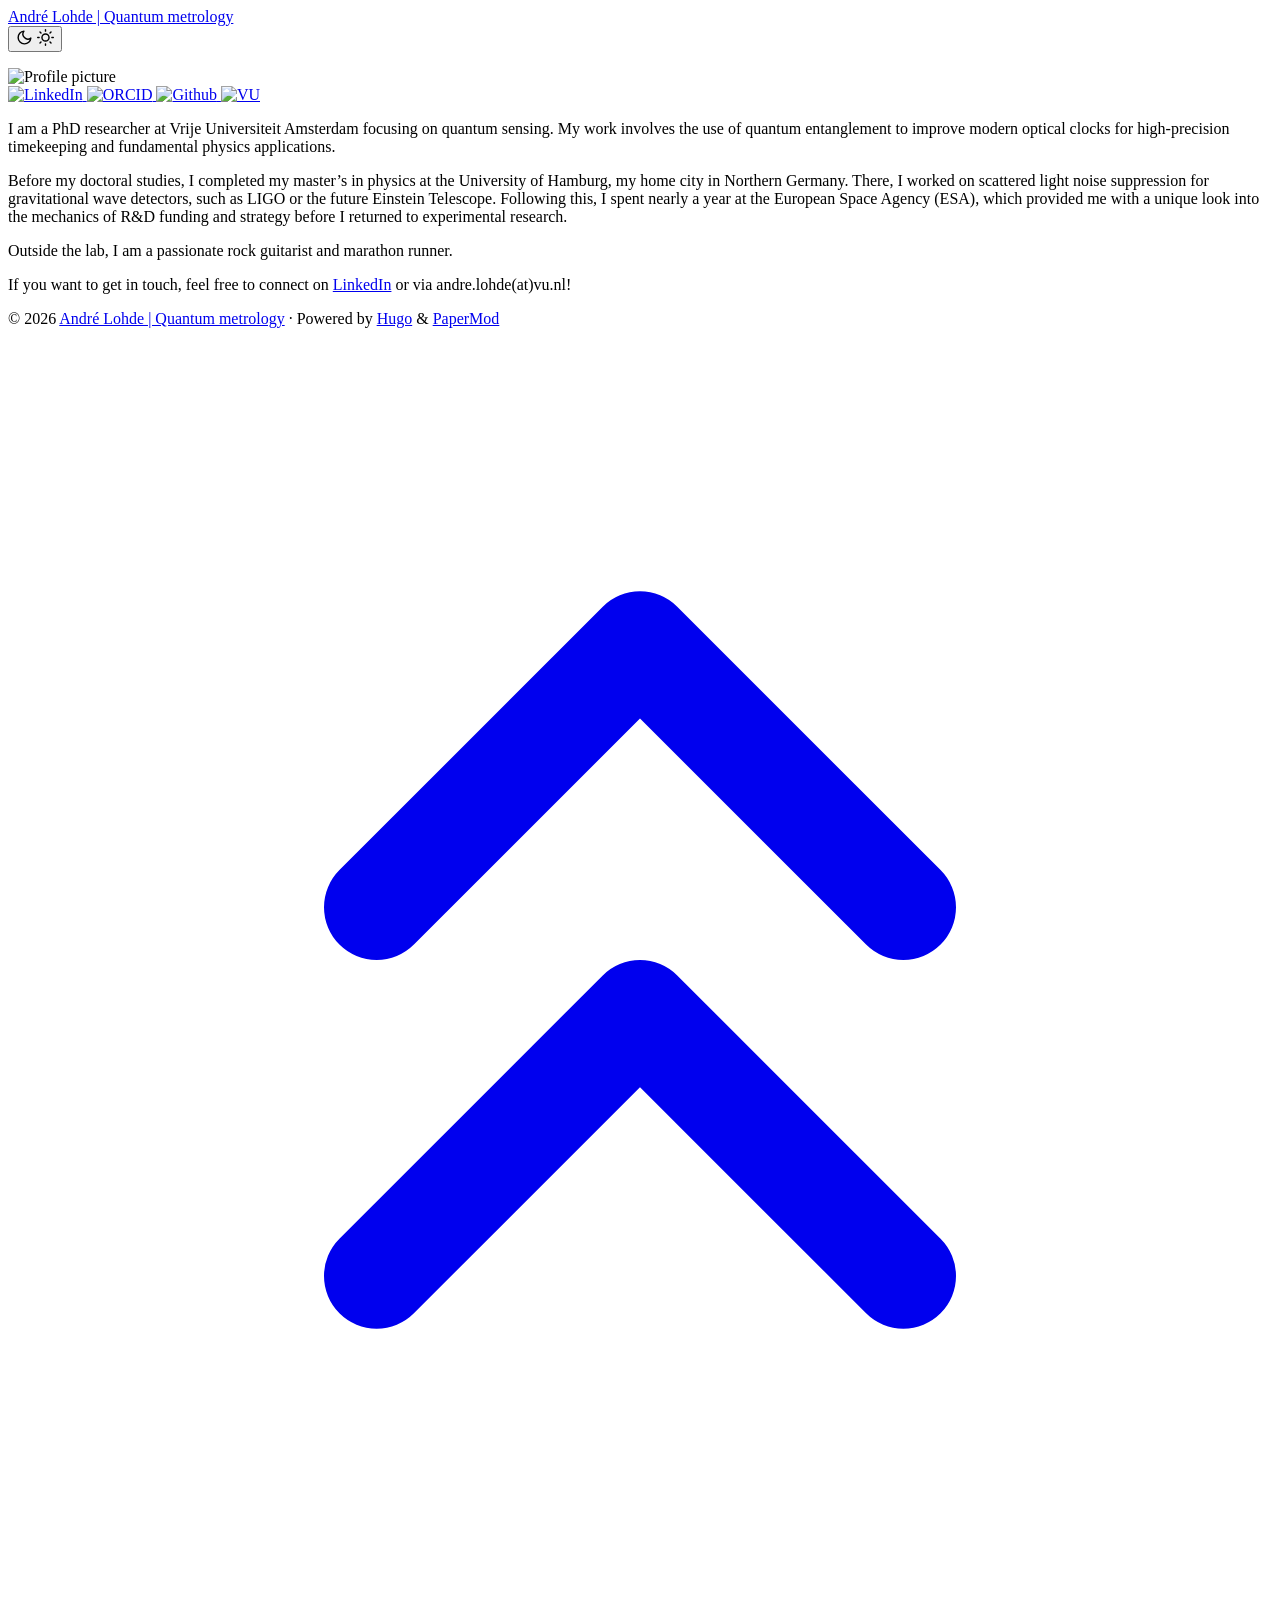
==== public/index.html @ 6d044e26 "css adaptation and removing the page header" ====
<!DOCTYPE html>
<html lang="en" dir="auto" data-theme="light">

<head>
	<meta name="generator" content="Hugo 0.160.1"><script src="/livereload.js?mindelay=10&amp;v=2&amp;port=1313&amp;path=livereload" data-no-instant defer></script><meta charset="utf-8">
<meta http-equiv="X-UA-Compatible" content="IE=edge">
<meta name="viewport" content="width=device-width, initial-scale=1, shrink-to-fit=no">
<meta name="robots" content="noindex, nofollow">
<title>André Lohde | Quantum metrology</title>

<meta name="description" content="">
<meta name="author" content="">
<link rel="canonical" href="http://localhost:1313/">
<link crossorigin="anonymous" href="/assets/css/stylesheet.5f1927f2e87c4465f36a64386f4fc5c2fed14c5391a9d218d0b1392151560584.css" integrity="sha256-Xxkn8uh8RGXzamQ4b0/Fwv7RTFORqdIY0LE5IVFWBYQ=" rel="preload stylesheet" as="style">
<link rel="icon" href="http://localhost:1313/favicon.ico">
<link rel="icon" type="image/png" sizes="16x16" href="http://localhost:1313/favicon-16x16.png">
<link rel="icon" type="image/png" sizes="32x32" href="http://localhost:1313/favicon-32x32.png">
<link rel="apple-touch-icon" href="http://localhost:1313/apple-touch-icon.png">
<link rel="mask-icon" href="http://localhost:1313/safari-pinned-tab.svg">
<meta name="theme-color" content="#2e2e33">
<meta name="msapplication-TileColor" content="#2e2e33">
<link rel="alternate" type="application/rss+xml" href="http://localhost:1313/index.xml" title="rss">
<link rel="alternate" hreflang="en" href="http://localhost:1313/">
<noscript>
    <style>
        #theme-toggle,
        .top-link {
            display: none;
        }

    </style>
</noscript>
<script>
    if (localStorage.getItem("pref-theme") === "dark") {
        document.querySelector("html").dataset.theme = 'dark';
    }

</script>
</head>
<body class="list" id="top">
    <header class="header">
    <nav class="header-nav">
        <div class="logo">
            <a href="http://localhost:1313/" accesskey="h" title="André Lohde | Quantum metrology (Alt + H)">André Lohde | Quantum metrology</a>
            <div class="logo-switches">
                <button id="theme-toggle" class="theme-toggle" accesskey="t" title="(Alt + T)" aria-label="Toggle theme">
                    <svg class="moon" xmlns="http://www.w3.org/2000/svg" width="17" height="17" viewBox="0 0 24 24"
                        fill="none" stroke="currentColor" stroke-width="2" stroke-linecap="round"
                        stroke-linejoin="round">
                        <path d="M21 12.79A9 9 0 1 1 11.21 3 7 7 0 0 0 21 12.79z"></path>
                    </svg>
                    <svg class="sun" xmlns="http://www.w3.org/2000/svg" width="17" height="17" viewBox="0 0 24 24"
                        fill="none" stroke="currentColor" stroke-width="2" stroke-linecap="round"
                        stroke-linejoin="round">
                        <circle cx="12" cy="12" r="5"></circle>
                        <line x1="12" y1="1" x2="12" y2="3"></line>
                        <line x1="12" y1="21" x2="12" y2="23"></line>
                        <line x1="4.22" y1="4.22" x2="5.64" y2="5.64"></line>
                        <line x1="18.36" y1="18.36" x2="19.78" y2="19.78"></line>
                        <line x1="1" y1="12" x2="3" y2="12"></line>
                        <line x1="21" y1="12" x2="23" y2="12"></line>
                        <line x1="4.22" y1="19.78" x2="5.64" y2="18.36"></line>
                        <line x1="18.36" y1="5.64" x2="19.78" y2="4.22"></line>
                    </svg>
                </button>
            </div>
        </div>
        <ul id="menu" class="menu">
        </ul>
    </nav>
</header>
<main class="main"> 
<div class="post-content md-content"><div class="profile-pic"><img src="/img/andre.png" alt="Profile picture"></div>
<div class="link-banner">
    <a href="https://www.linkedin.com/in/andrelohde/">
        <img class="tiny-logo" src="/img/linkedin.png" alt="LinkedIn" >
    </a>
    <a href="https://orcid.org/0000-0002-7471-6533">
        <img class="tiny-logo" src="/img/orcid.svg" alt="ORCID">
    </a>
    <a href="https://github.com/andrelohde/">
        <img class="tiny-logo" src="/img/github.svg" alt="Github">
    </a>
    <a href="https://research.vu.nl/en/persons/andr%C3%A9-lohde/">
        <img class="tiny-logo" src="/img/vu.svg" alt="VU">
    </a>
</div>
<p>I am a PhD researcher at Vrije Universiteit Amsterdam focusing on quantum sensing. My work involves the use of quantum entanglement to improve modern optical clocks for high-precision timekeeping and fundamental physics applications.</p>
<p>Before my doctoral studies, I completed my master&rsquo;s in physics at the University of Hamburg, my home city in Northern Germany. There, I worked on scattered light noise suppression for gravitational wave detectors, such as LIGO or the future Einstein Telescope. Following this, I spent nearly a year at the European Space Agency (ESA), which provided me with a unique look into the mechanics of R&amp;D funding and strategy before I returned to experimental research.</p>
<p>Outside the lab, I am a passionate rock guitarist and marathon runner.</p>
<p>If you want to get in touch, feel free to connect on <a href="https://www.linkedin.com/in/andrelohde/">LinkedIn</a> or via andre.lohde(at)vu.nl!</p>


</div>
    </main>
    
<footer class="footer">
        <span>&copy; 2026 <a href="http://localhost:1313/">André Lohde | Quantum metrology</a></span> · 

    
    
    <span>
        Powered by
        <a href="https://gohugo.io/?utm_source=papermod" rel="noopener" target="_blank">Hugo</a> &
        <a href="https://github.com/adityatelange/hugo-PaperMod/" rel="noopener" target="_blank">PaperMod</a>
    </span>
</footer>
<a href="#top" id="top-link" class="top-link hidden" aria-label="go to top" title="Go to Top (Alt + G)" accesskey="g">
    <svg xmlns="http://www.w3.org/2000/svg" viewBox="0 0 24 24" fill="none" stroke="currentColor" stroke-width="2"
        stroke-linecap="round" stroke-linejoin="round" class="feather feather-chevrons-up">
        <polyline points="17 11 12 6 7 11"></polyline>
        <polyline points="17 18 12 13 7 18"></polyline>
    </svg>
</a>

<script>
    let menu = document.getElementById('menu');
    if (menu) {
        
        const scrollPosition = localStorage.getItem("menu-scroll-position");
        if (scrollPosition) {
            menu.scrollLeft = parseInt(scrollPosition, 10);
        }
        
        menu.onscroll = function () {
            localStorage.setItem("menu-scroll-position", menu.scrollLeft);
        }
    }

    document.querySelectorAll('a[href^="#"]').forEach(anchor => {
        anchor.addEventListener("click", function (e) {
            e.preventDefault();
            var id = this.getAttribute("href").substr(1);
            if (!window.matchMedia('(prefers-reduced-motion: reduce)').matches) {
                document.querySelector(`[id='${decodeURIComponent(id)}']`).scrollIntoView({
                    behavior: "smooth"
                });
            } else {
                document.querySelector(`[id='${decodeURIComponent(id)}']`).scrollIntoView();
            }
            if (id === "top") {
                history.replaceState(null, null, " ");
            } else {
                history.pushState(null, null, `#${id}`);
            }
        });
    });

</script>
<script>
    var toplink = document.getElementById("top-link");
    window.onscroll = function () {
        const scrollThreshold = window.innerHeight;
        if (document.body.scrollTop > scrollThreshold || document.documentElement.scrollTop > scrollThreshold) {
            toplink.classList.remove("hidden");
        } else {
            toplink.classList.add("hidden");
        }
    };

</script>
<script>
    document.getElementById("theme-toggle").addEventListener("click", () => {
        const html = document.querySelector("html");
        if (html.dataset.theme === "dark") {
            html.dataset.theme = 'light';
            localStorage.setItem("pref-theme", 'light');
        } else {
            html.dataset.theme = 'dark';
            localStorage.setItem("pref-theme", 'dark');
        }
    })

</script>
</body>

</html>
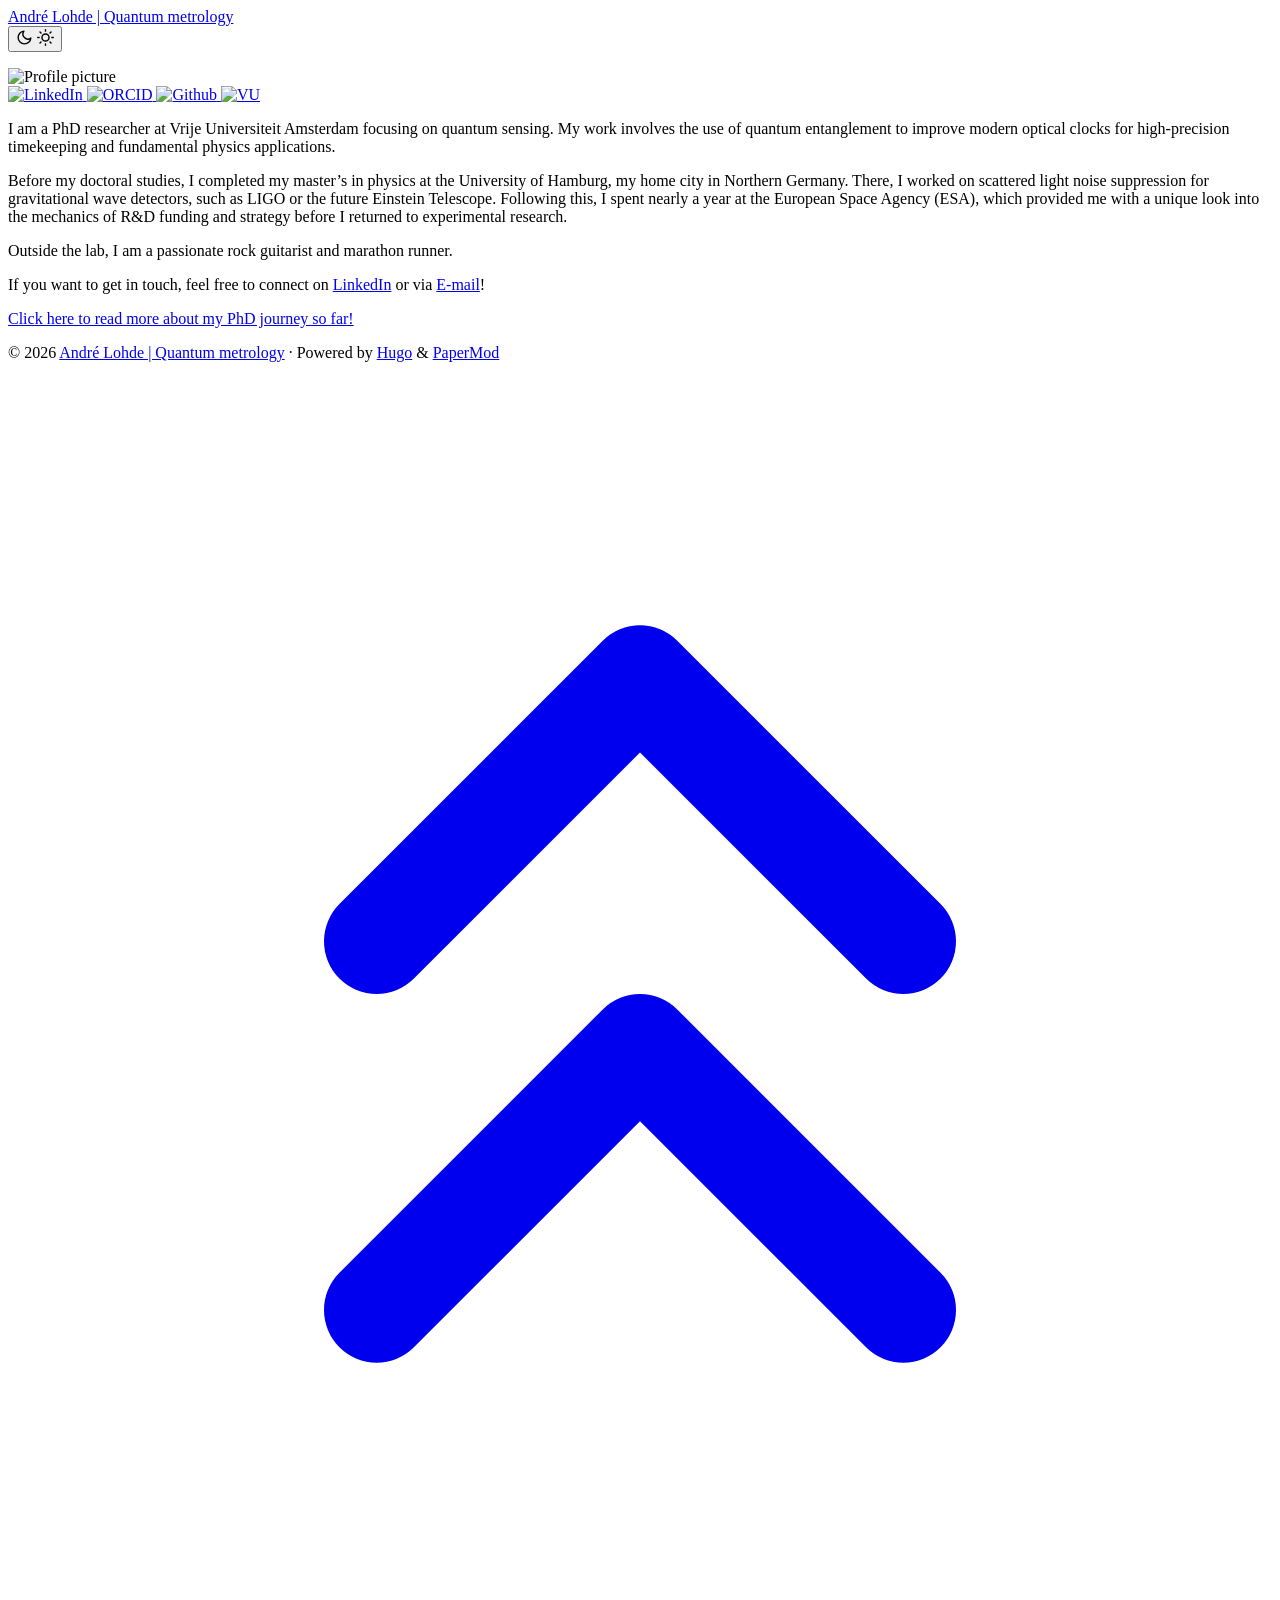
==== commit 5fb3b6ca: "modifying the page!" ====
--- a/public/index.html
+++ b/public/index.html
@@ -11,7 +11,7 @@
 <meta name="description" content="">
 <meta name="author" content="">
 <link rel="canonical" href="http://localhost:1313/">
-<link crossorigin="anonymous" href="/assets/css/stylesheet.5f1927f2e87c4465f36a64386f4fc5c2fed14c5391a9d218d0b1392151560584.css" integrity="sha256-Xxkn8uh8RGXzamQ4b0/Fwv7RTFORqdIY0LE5IVFWBYQ=" rel="preload stylesheet" as="style">
+<link crossorigin="anonymous" href="/assets/css/stylesheet.30b461a536b0494ff1136ab00aac7ab7b143e8c27b43a0e7bc3b6ffcbe99048d.css" integrity="sha256-MLRhpTawSU/xE2qwCqx6t7FD6MJ7Q6DnvDtv/L6ZBI0=" rel="preload stylesheet" as="style">
 <link rel="icon" href="http://localhost:1313/favicon.ico">
 <link rel="icon" type="image/png" sizes="16x16" href="http://localhost:1313/favicon-16x16.png">
 <link rel="icon" type="image/png" sizes="32x32" href="http://localhost:1313/favicon-32x32.png">
@@ -70,7 +70,9 @@
     </nav>
 </header>
 <main class="main"> 
-<div class="post-content md-content"><div class="profile-pic"><img src="/img/andre.png" alt="Profile picture"></div>
+<div class="post-content md-content"><div class="profile-pic">
+    <img src="/img/lohde2.jpg" alt="Profile picture">
+</div>
 <div class="link-banner">
     <a href="https://www.linkedin.com/in/andrelohde/">
         <img class="tiny-logo" src="/img/linkedin.png" alt="LinkedIn" >
@@ -88,7 +90,8 @@
 <p>I am a PhD researcher at Vrije Universiteit Amsterdam focusing on quantum sensing. My work involves the use of quantum entanglement to improve modern optical clocks for high-precision timekeeping and fundamental physics applications.</p>
 <p>Before my doctoral studies, I completed my master&rsquo;s in physics at the University of Hamburg, my home city in Northern Germany. There, I worked on scattered light noise suppression for gravitational wave detectors, such as LIGO or the future Einstein Telescope. Following this, I spent nearly a year at the European Space Agency (ESA), which provided me with a unique look into the mechanics of R&amp;D funding and strategy before I returned to experimental research.</p>
 <p>Outside the lab, I am a passionate rock guitarist and marathon runner.</p>
-<p>If you want to get in touch, feel free to connect on <a href="https://www.linkedin.com/in/andrelohde/">LinkedIn</a> or via andre.lohde(at)vu.nl!</p>
+<p>If you want to get in touch, feel free to connect on <a href="https://www.linkedin.com/in/andrelohde/">LinkedIn</a> or via <a href="mailto:a.lohde@vu.nl">E-mail</a>!</p>
+<p><a href="/blog/hello-world">Click here to read more about my PhD journey so far!</a></p>
 
 
 </div>
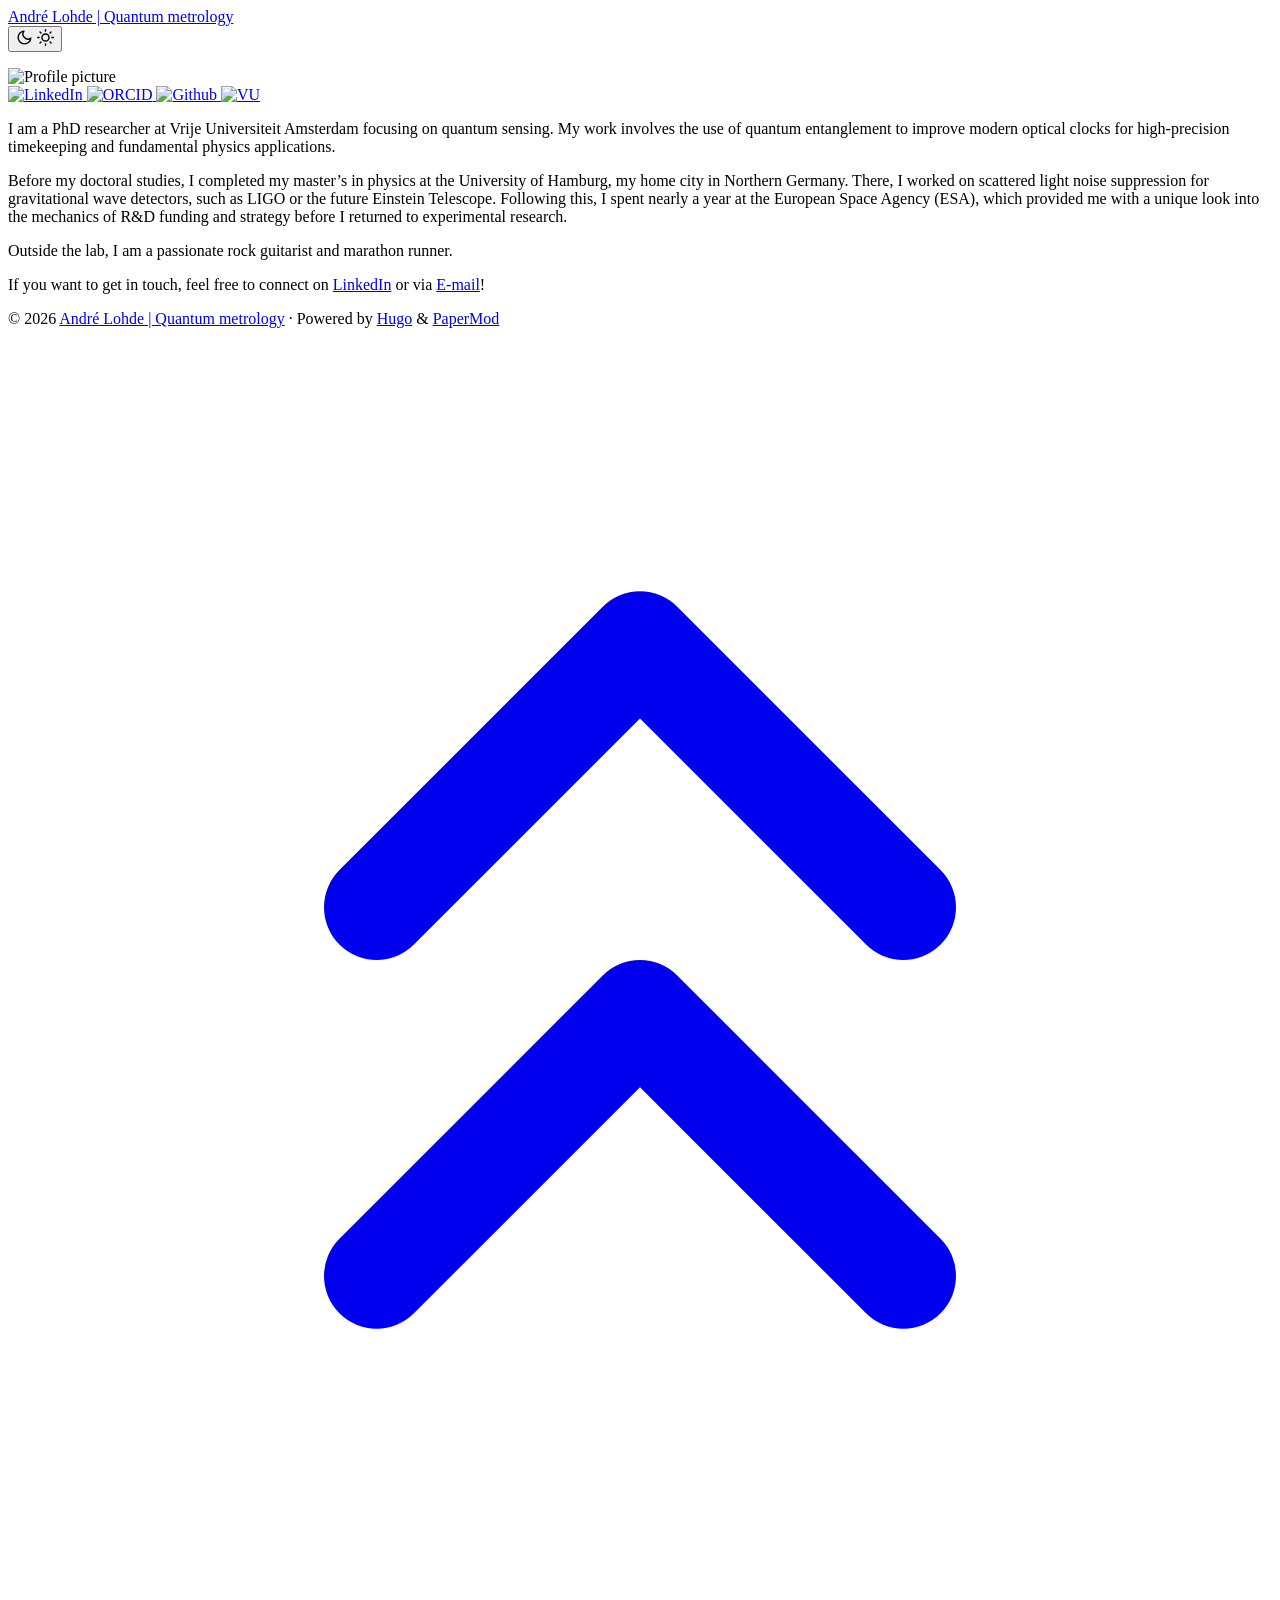
==== commit 52dc2b96: "removing link to unfinished post" ====
--- a/public/index.html
+++ b/public/index.html
@@ -11,7 +11,7 @@
 <meta name="description" content="">
 <meta name="author" content="">
 <link rel="canonical" href="http://localhost:1313/">
-<link crossorigin="anonymous" href="/assets/css/stylesheet.30b461a536b0494ff1136ab00aac7ab7b143e8c27b43a0e7bc3b6ffcbe99048d.css" integrity="sha256-MLRhpTawSU/xE2qwCqx6t7FD6MJ7Q6DnvDtv/L6ZBI0=" rel="preload stylesheet" as="style">
+<link crossorigin="anonymous" href="/assets/css/stylesheet.568301c851b2768c88853de4dff9754c7aa83510f7ecdd8efb6a351b24f93ce0.css" integrity="sha256-VoMByFGydoyIhT3k3/l1THqoNRD37N2O&#43;2o1GyT5POA=" rel="preload stylesheet" as="style">
 <link rel="icon" href="http://localhost:1313/favicon.ico">
 <link rel="icon" type="image/png" sizes="16x16" href="http://localhost:1313/favicon-16x16.png">
 <link rel="icon" type="image/png" sizes="32x32" href="http://localhost:1313/favicon-32x32.png">
@@ -91,7 +91,6 @@
 <p>Before my doctoral studies, I completed my master&rsquo;s in physics at the University of Hamburg, my home city in Northern Germany. There, I worked on scattered light noise suppression for gravitational wave detectors, such as LIGO or the future Einstein Telescope. Following this, I spent nearly a year at the European Space Agency (ESA), which provided me with a unique look into the mechanics of R&amp;D funding and strategy before I returned to experimental research.</p>
 <p>Outside the lab, I am a passionate rock guitarist and marathon runner.</p>
 <p>If you want to get in touch, feel free to connect on <a href="https://www.linkedin.com/in/andrelohde/">LinkedIn</a> or via <a href="mailto:a.lohde@vu.nl">E-mail</a>!</p>
-<p><a href="/blog/hello-world">Click here to read more about my PhD journey so far!</a></p>
 
 
 </div>
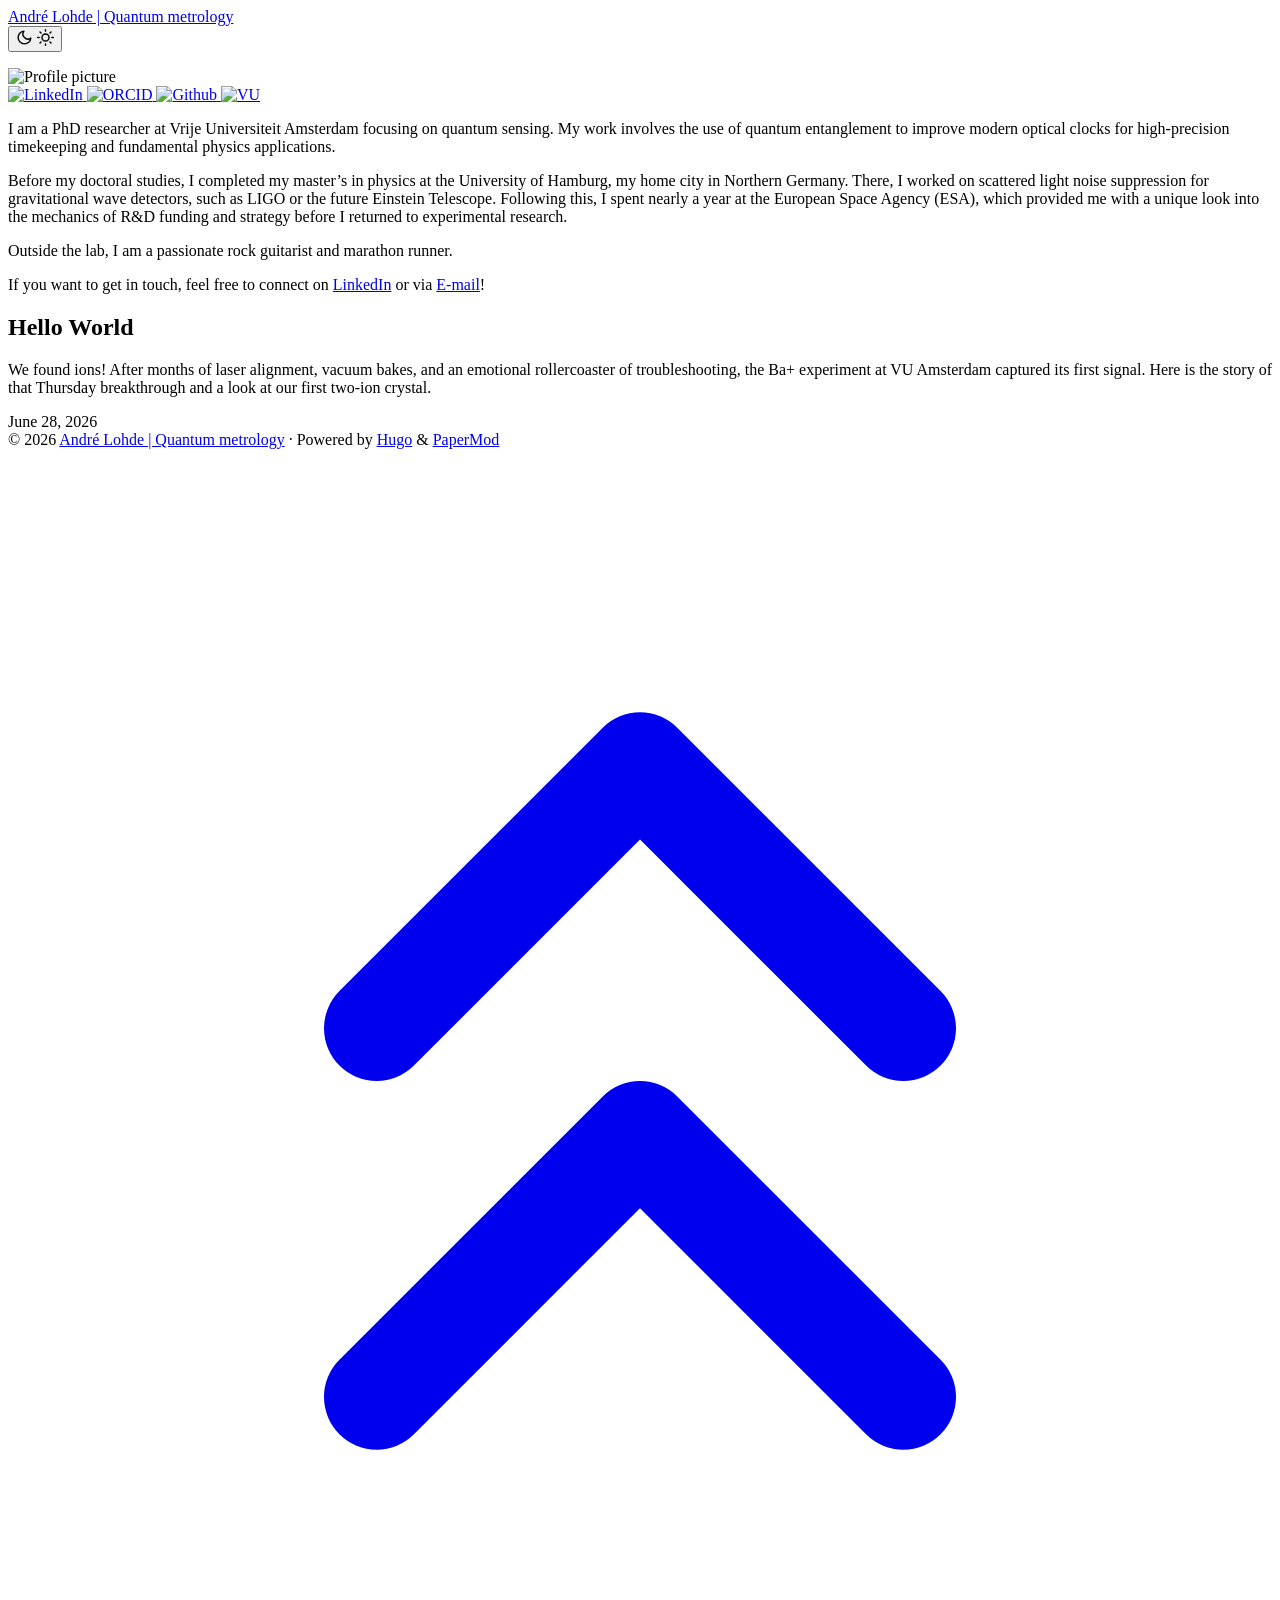
==== commit ec330d7d: "First blog post" ====
--- a/public/index.html
+++ b/public/index.html
@@ -94,6 +94,20 @@
 
 
 </div>
+
+<article class="first-entry"> 
+  <header class="entry-header">
+    <h2 class="entry-hint-parent">Hello World
+    </h2>
+  </header>
+  <div class="entry-content">
+    <p>We found ions! After months of laser alignment, vacuum bakes, and an emotional rollercoaster of troubleshooting, the Ba&#43; experiment at VU Amsterdam captured its first signal. Here is the story of that Thursday breakthrough and a look at our first two-ion crystal.</p>
+  </div>
+  <footer class="entry-footer">
+
+<span title='2026-06-28 21:15:19 +0200 CEST'>June 28, 2026</span></footer>
+  <a class="entry-link" aria-label="post link to Hello World" href="http://localhost:1313/blog/hello-world/"></a>
+</article>
     </main>
     
 <footer class="footer">
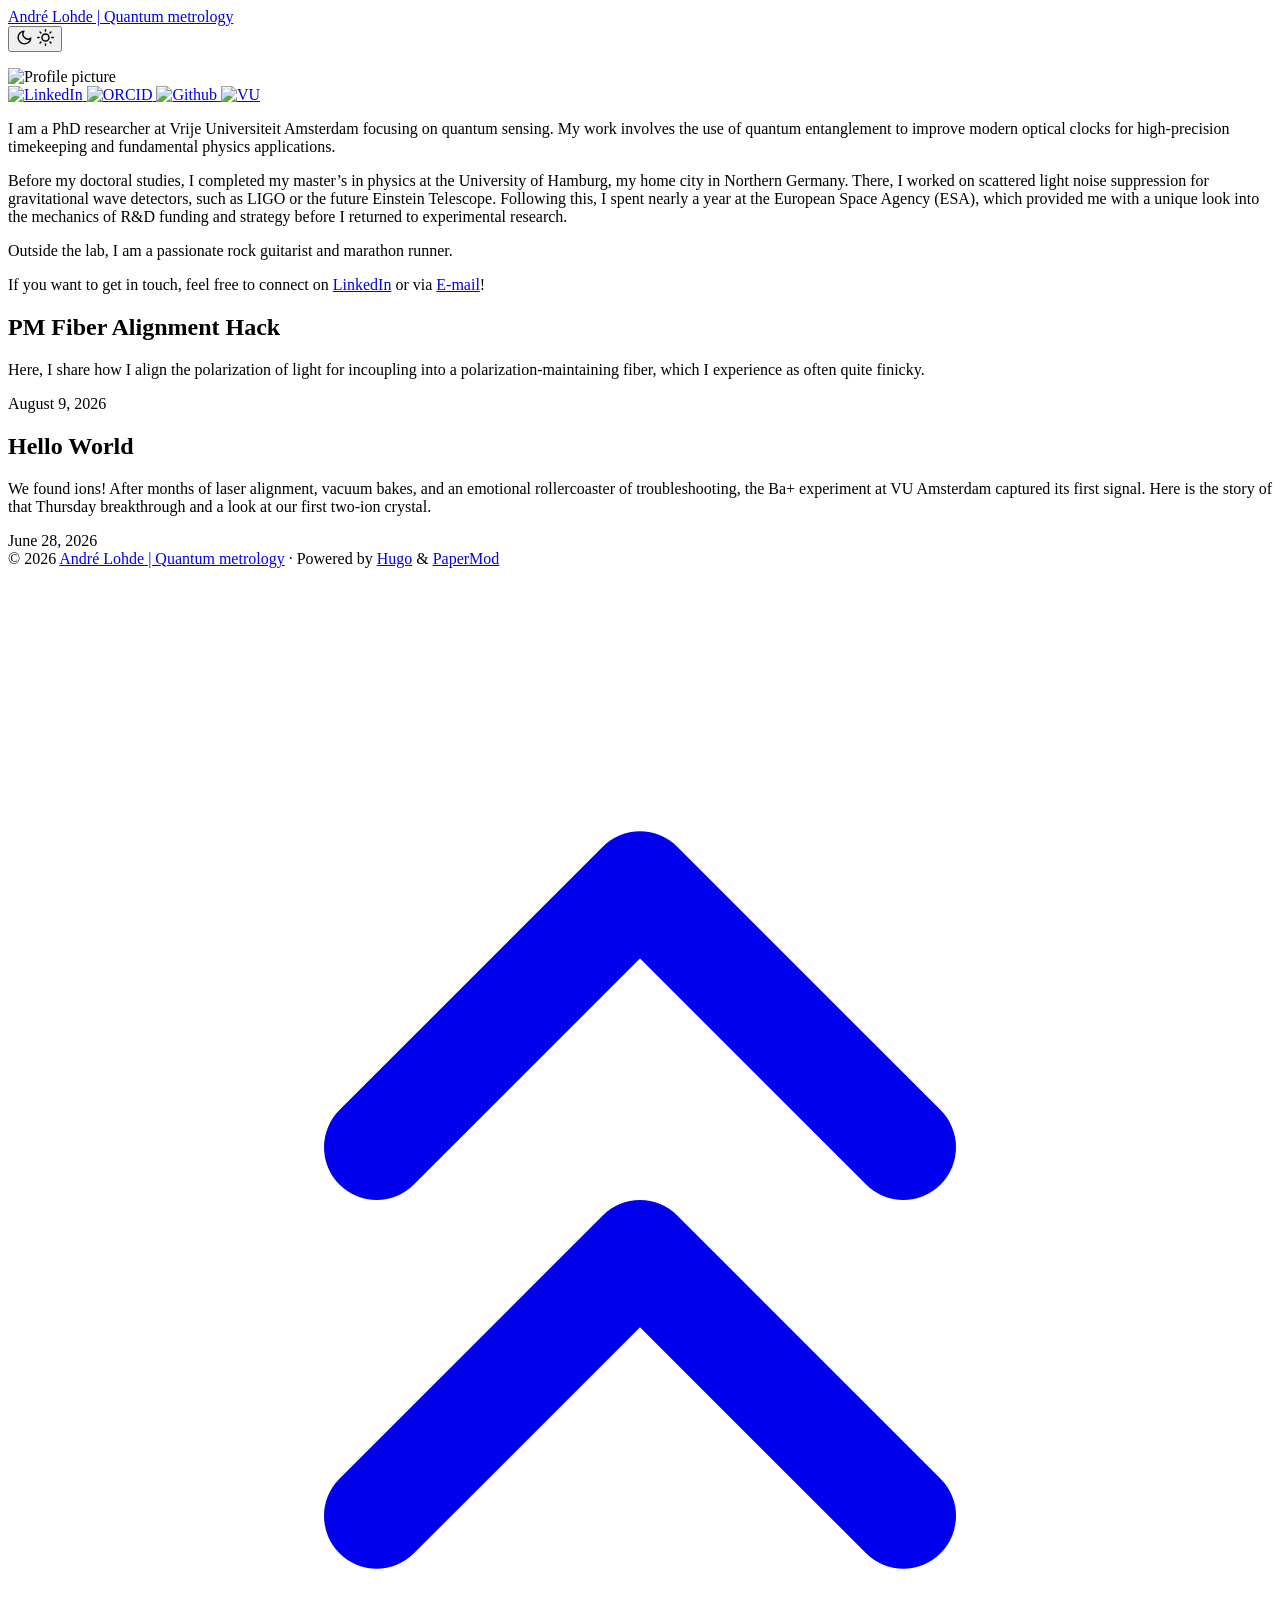
==== commit 0bfcdc10: "New blog post!" ====
--- a/public/index.html
+++ b/public/index.html
@@ -36,6 +36,16 @@
     }
 
 </script>
+  <script id="MathJax-script" async src="https://cdn.jsdelivr.net/npm/mathjax@3/es5/tex-chtml.js"></script>
+<script>
+  MathJax = {
+    tex: {
+      displayMath: [['\\[', '\\]'], ['$$', '$$']],  
+      inlineMath: [['\\(', '\\)'], ['$', '$']]      
+    }
+  };
+</script>
+
 </head>
 <body class="list" id="top">
     <header class="header">
@@ -97,6 +107,20 @@
 
 <article class="first-entry"> 
   <header class="entry-header">
+    <h2 class="entry-hint-parent">PM Fiber Alignment Hack
+    </h2>
+  </header>
+  <div class="entry-content">
+    <p>Here, I share how I align the polarization of light for incoupling into a polarization-maintaining fiber, which I experience as often quite finicky.</p>
+  </div>
+  <footer class="entry-footer">
+
+<span title='2026-08-09 21:07:53 +0200 CEST'>August 9, 2026</span></footer>
+  <a class="entry-link" aria-label="post link to PM Fiber Alignment Hack" href="http://localhost:1313/blog/pm-fiber-alignment-hack/"></a>
+</article>
+
+<article class="post-entry"> 
+  <header class="entry-header">
     <h2 class="entry-hint-parent">Hello World
     </h2>
   </header>
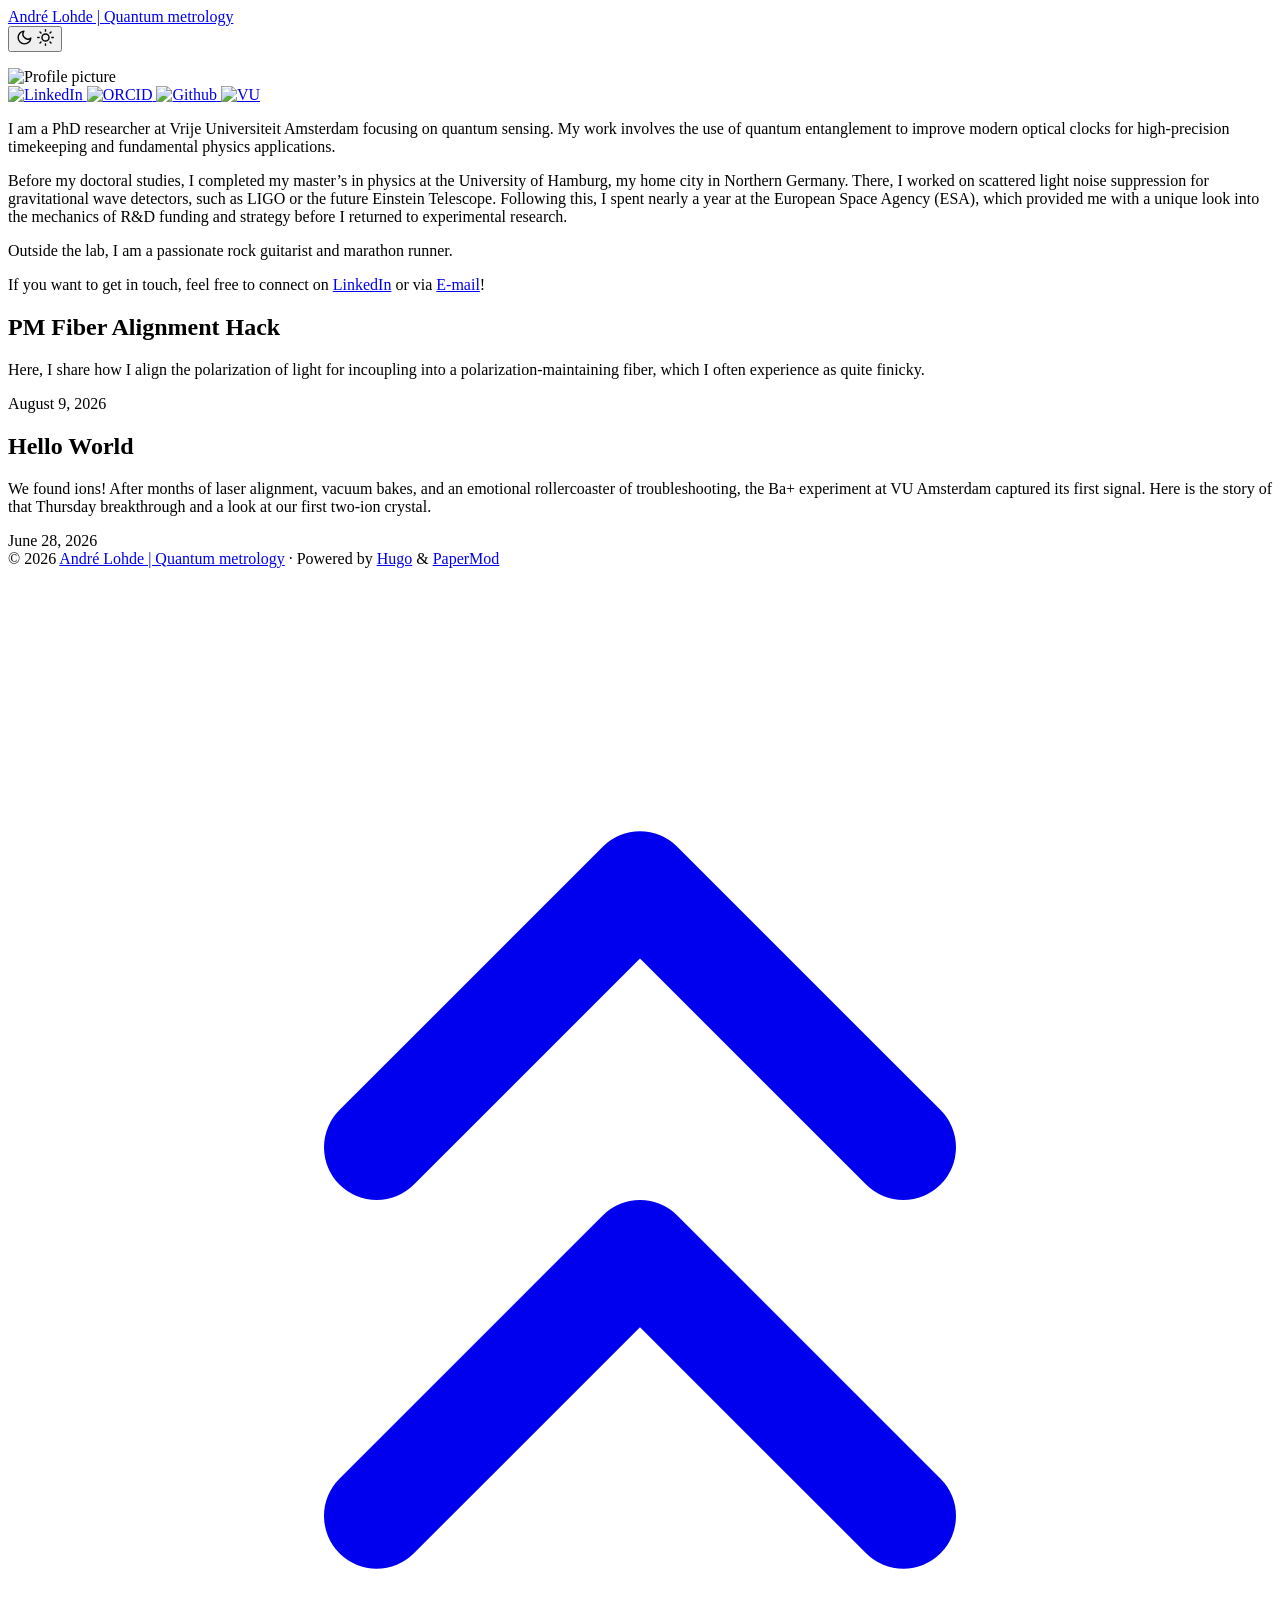
==== commit e59bafa7: "removed lines from .yaml in hope of fixing the build" ====
--- a/public/index.html
+++ b/public/index.html
@@ -111,7 +111,7 @@
     </h2>
   </header>
   <div class="entry-content">
-    <p>Here, I share how I align the polarization of light for incoupling into a polarization-maintaining fiber, which I experience as often quite finicky.</p>
+    <p>Here, I share how I align the polarization of light for incoupling into a polarization-maintaining fiber, which I often experience as quite finicky.</p>
   </div>
   <footer class="entry-footer">
 
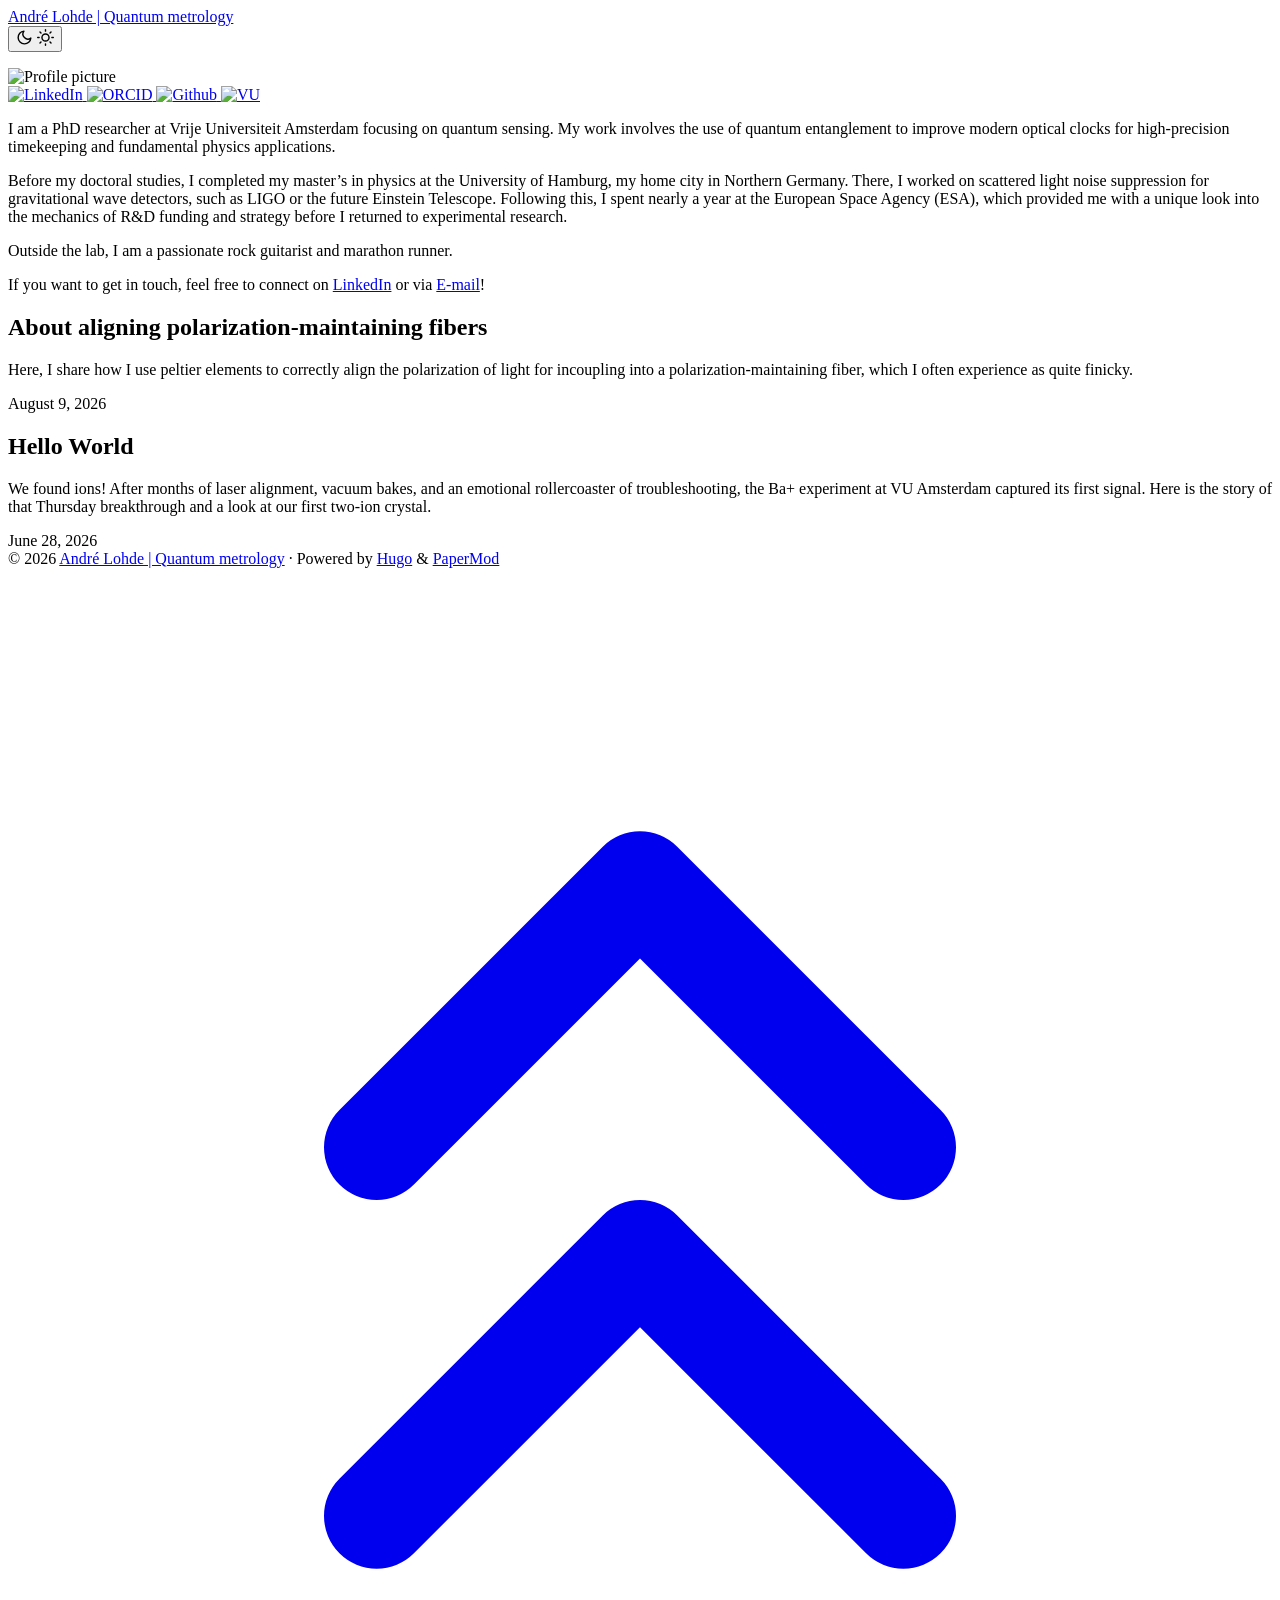
==== commit 9cc7ca31: "different title" ====
--- a/public/index.html
+++ b/public/index.html
@@ -107,16 +107,16 @@
 
 <article class="first-entry"> 
   <header class="entry-header">
-    <h2 class="entry-hint-parent">PM Fiber Alignment Hack
+    <h2 class="entry-hint-parent">About aligning polarization-maintaining fibers
     </h2>
   </header>
   <div class="entry-content">
-    <p>Here, I share how I align the polarization of light for incoupling into a polarization-maintaining fiber, which I often experience as quite finicky.</p>
+    <p>Here, I share how I use peltier elements to correctly align the polarization of light for incoupling into a polarization-maintaining fiber, which I often experience as quite finicky.</p>
   </div>
   <footer class="entry-footer">
 
 <span title='2026-08-09 21:07:53 +0200 CEST'>August 9, 2026</span></footer>
-  <a class="entry-link" aria-label="post link to PM Fiber Alignment Hack" href="http://localhost:1313/blog/pm-fiber-alignment-hack/"></a>
+  <a class="entry-link" aria-label="post link to About aligning polarization-maintaining fibers" href="http://localhost:1313/blog/pm-fiber-alignment-hack/"></a>
 </article>
 
 <article class="post-entry"> 
